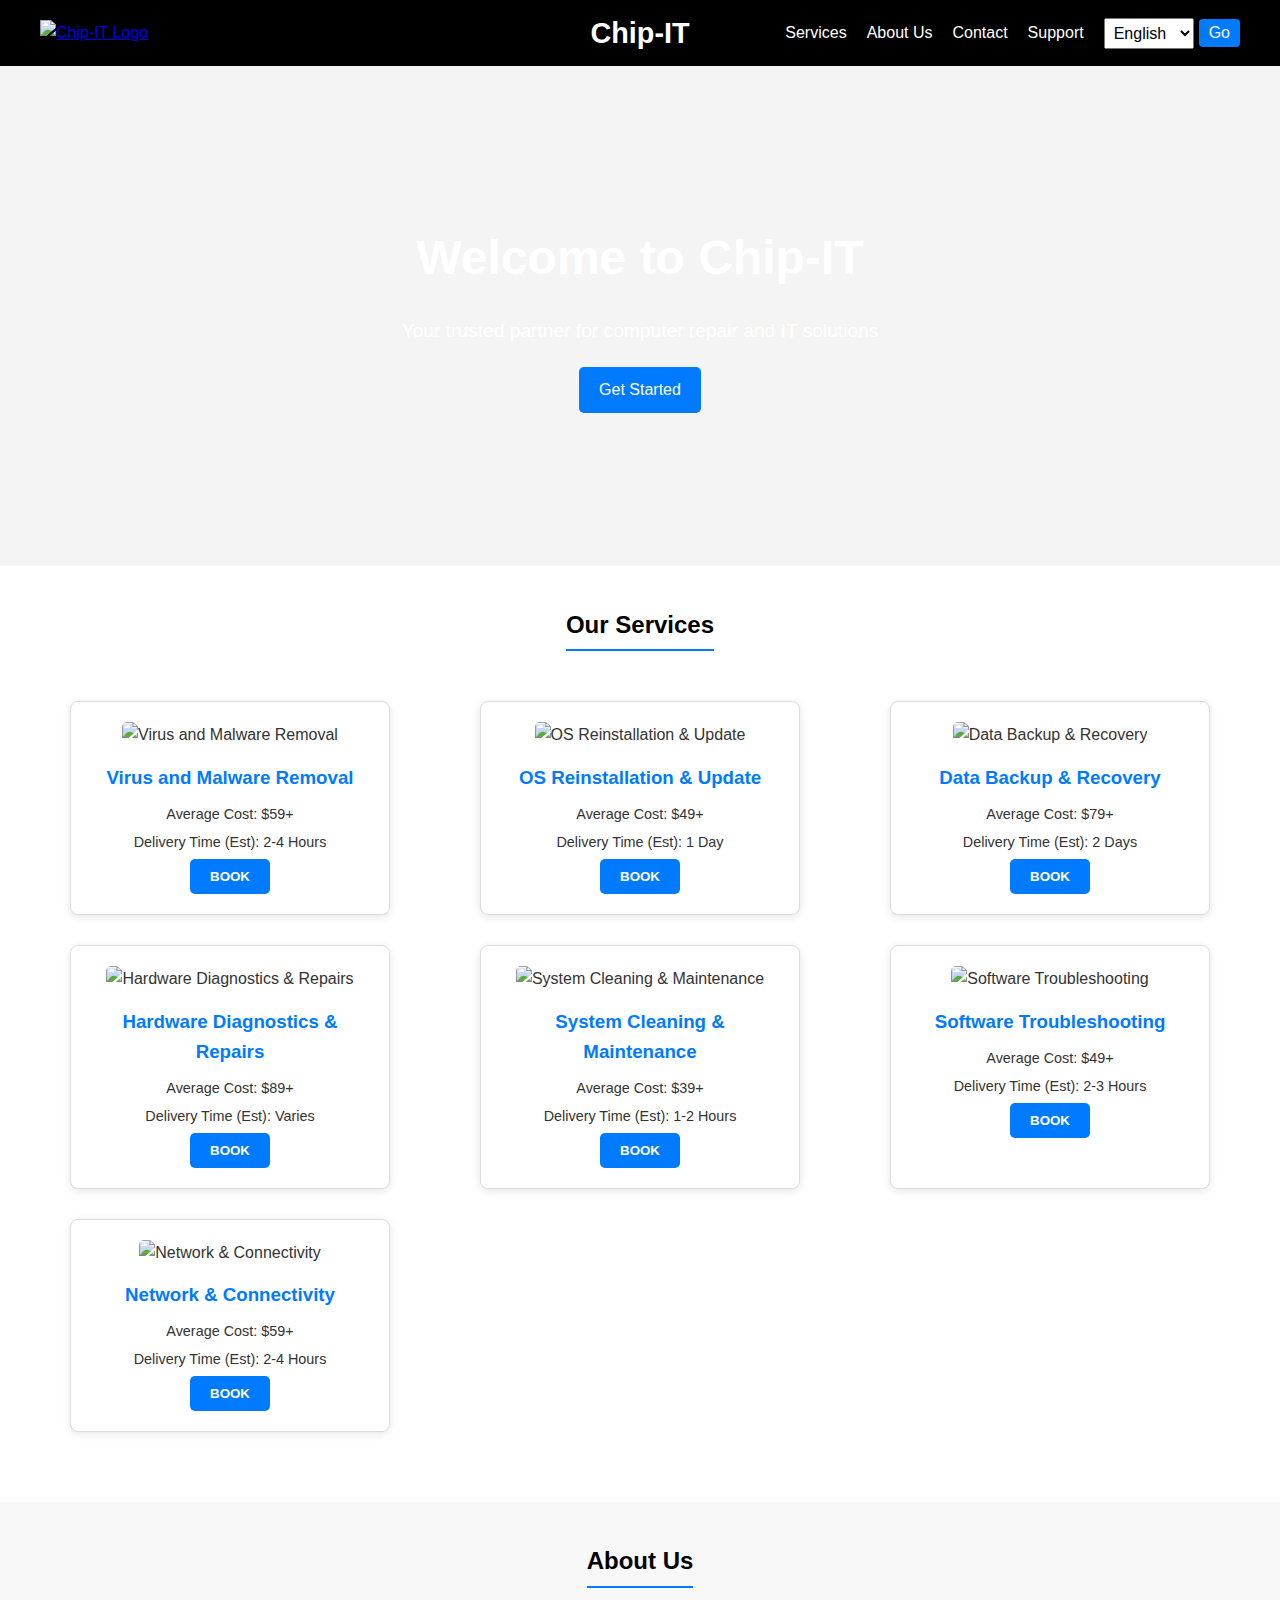
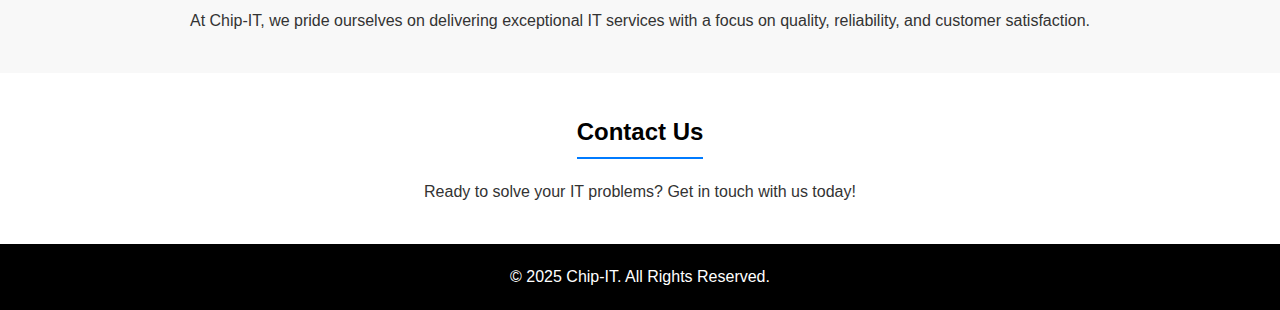
==== index.html @ d45455bc "1.0.0" ====
<!DOCTYPE html>
<html lang="en">
<head>
  <meta charset="UTF-8" />
  <meta name="viewport" content="width=device-width, initial-scale=1" />
  <title>Chip-IT - Professional IT Solutions</title>
  <link rel="stylesheet" href="styles.css" />
</head>
<body>
  <!-- Header and Navigation -->
  <header>
    <nav class="navbar">
      <div class="nav-container">
        <!-- Logo Area (Image Option) -->
        <div class="logo">
          <!-- Replace "path/to/logo.png" with your actual logo path -->
          <a href="index.html">
            <img src="path/to/logo.png" alt="Chip-IT Logo" class="logo-img" />
          </a>
        </div>

        <!-- Centered Title -->
        <h1 class="site-title" id="navTitle">Chip-IT</h1>

        <!-- Navigation Menu -->
        <ul class="nav-menu">
          <!-- Assign IDs to each link for translation -->
          <li><a href="#services" id="navServices">Services</a></li>
          <li><a href="#about" id="navAbout">About Us</a></li>
          <li><a href="#contact" id="navContact">Contact</a></li>
          <li><a href="#support" id="navSupport">Support</a></li>
          
          <!-- Language Selector (Dropdown + Go Button) -->
          <li class="language-selector">
            <select id="languageDropdown">
              <option value="en" selected>English</option>
              <option value="es">Español</option>
            </select>
            <button id="translateBtn">Go</button>
          </li>
        </ul>
      </div>
    </nav>
  </header>

  <!-- Main Content -->
  <main>
    <!-- Hero Section -->
    <section class="hero">
      <div class="hero-content">
        <h2 id="heroTitle">Welcome to Chip-IT</h2>
        <p id="heroSubtitle">Your trusted partner for computer repair and IT solutions</p>
        <a href="#contact" class="btn" id="heroButton">Get Started</a>
      </div>
    </section>

    <!-- Services Section -->
    <section id="services" class="services">
      <h2 id="servicesTitle">Our Services</h2>
      <div class="service-cards">
        <!-- Service Card 1 -->
        <div class="service-card">
          <div class="card-image">
            <img src="https://picsum.photos/320/180?random=1" alt="Virus and Malware Removal">
          </div>
          <h3 id="service1Title">Virus and Malware Removal</h3>
          <p class="average-cost" id="service1Cost">Average Cost: $59+</p>
          <p class="delivery-time" id="service1Time">Delivery Time (Est): 2-4 Hours</p>
          <button class="book-btn" id="service1Book">BOOK</button>
        </div>

        <!-- Service Card 2 -->
        <div class="service-card">
          <div class="card-image">
            <img src="https://picsum.photos/320/180?random=2" alt="OS Reinstallation & Update">
          </div>
          <h3 id="service2Title">OS Reinstallation & Update</h3>
          <p class="average-cost" id="service2Cost">Average Cost: $49+</p>
          <p class="delivery-time" id="service2Time">Delivery Time (Est): 1 Day</p>
          <button class="book-btn" id="service2Book">BOOK</button>
        </div>

        <!-- Service Card 3 -->
        <div class="service-card">
          <div class="card-image">
            <img src="https://picsum.photos/320/180?random=3" alt="Data Backup & Recovery">
          </div>
          <h3 id="service3Title">Data Backup & Recovery</h3>
          <p class="average-cost" id="service3Cost">Average Cost: $79+</p>
          <p class="delivery-time" id="service3Time">Delivery Time (Est): 2 Days</p>
          <button class="book-btn" id="service3Book">BOOK</button>
        </div>

        <!-- Service Card 4 -->
        <div class="service-card">
          <div class="card-image">
            <img src="https://picsum.photos/320/180?random=4" alt="Hardware Diagnostics & Repairs">
          </div>
          <h3 id="service4Title">Hardware Diagnostics & Repairs</h3>
          <p class="average-cost" id="service4Cost">Average Cost: $89+</p>
          <p class="delivery-time" id="service4Time">Delivery Time (Est): Varies</p>
          <button class="book-btn" id="service4Book">BOOK</button>
        </div>

        <!-- Service Card 5 -->
        <div class="service-card">
          <div class="card-image">
            <img src="https://picsum.photos/320/180?random=5" alt="System Cleaning & Maintenance">
          </div>
          <h3 id="service5Title">System Cleaning & Maintenance</h3>
          <p class="average-cost" id="service5Cost">Average Cost: $39+</p>
          <p class="delivery-time" id="service5Time">Delivery Time (Est): 1-2 Hours</p>
          <button class="book-btn" id="service5Book">BOOK</button>
        </div>

        <!-- Service Card 6 -->
        <div class="service-card">
          <div class="card-image">
            <img src="https://picsum.photos/320/180?random=6" alt="Software Troubleshooting">
          </div>
          <h3 id="service6Title">Software Troubleshooting</h3>
          <p class="average-cost" id="service6Cost">Average Cost: $49+</p>
          <p class="delivery-time" id="service6Time">Delivery Time (Est): 2-3 Hours</p>
          <button class="book-btn" id="service6Book">BOOK</button>
        </div>

        <!-- Service Card 7 -->
        <div class="service-card">
          <div class="card-image">
            <img src="https://picsum.photos/320/180?random=7" alt="Network & Connectivity">
          </div>
          <h3 id="service7Title">Network & Connectivity</h3>
          <p class="average-cost" id="service7Cost">Average Cost: $59+</p>
          <p class="delivery-time" id="service7Time">Delivery Time (Est): 2-4 Hours</p>
          <button class="book-btn" id="service7Book">BOOK</button>
        </div>
      </div>
    </section>

    <!-- About Section -->
    <section id="about" class="about">
      <h2 id="aboutTitle">About Us</h2>
      <p id="aboutText">
        At Chip-IT, we pride ourselves on delivering exceptional IT services with
        a focus on quality, reliability, and customer satisfaction.
      </p>
    </section>

    <!-- Contact Section -->
    <section id="contact" class="contact">
      <h2 id="contactTitle">Contact Us</h2>
      <p id="contactText">
        Ready to solve your IT problems? Get in touch with us today!
      </p>
      <!-- You can add a contact form here if desired -->
    </section>
  </main>

  <!-- Footer -->
  <footer>
    <p id="footerText">&copy; 2025 Chip-IT. All Rights Reserved.</p>
  </footer>

  <!-- JavaScript for Language Translation -->
  <script>
    // Dictionary of translations for each text ID
    const translations = {
      en: {
        navTitle: "Chip-IT",
        navServices: "Services",
        navAbout: "About Us",
        navContact: "Contact",
        navSupport: "Support",

        heroTitle: "Welcome to Chip-IT",
        heroSubtitle: "Your trusted partner for computer repair and IT solutions",
        heroButton: "Get Started",

        servicesTitle: "Our Services",

        service1Title: "Virus and Malware Removal",
        service1Cost: "Average Cost: $59+",
        service1Time: "Delivery Time (Est): 2-4 Hours",
        service1Book: "BOOK",

        service2Title: "OS Reinstallation & Update",
        service2Cost: "Average Cost: $49+",
        service2Time: "Delivery Time (Est): 1 Day",
        service2Book: "BOOK",

        service3Title: "Data Backup & Recovery",
        service3Cost: "Average Cost: $79+",
        service3Time: "Delivery Time (Est): 2 Days",
        service3Book: "BOOK",

        service4Title: "Hardware Diagnostics & Repairs",
        service4Cost: "Average Cost: $89+",
        service4Time: "Delivery Time (Est): Varies",
        service4Book: "BOOK",

        service5Title: "System Cleaning & Maintenance",
        service5Cost: "Average Cost: $39+",
        service5Time: "Delivery Time (Est): 1-2 Hours",
        service5Book: "BOOK",

        service6Title: "Software Troubleshooting",
        service6Cost: "Average Cost: $49+",
        service6Time: "Delivery Time (Est): 2-3 Hours",
        service6Book: "BOOK",

        service7Title: "Network & Connectivity",
        service7Cost: "Average Cost: $59+",
        service7Time: "Delivery Time (Est): 2-4 Hours",
        service7Book: "BOOK",

        aboutTitle: "About Us",
        aboutText:
          "At Chip-IT, we pride ourselves on delivering exceptional IT services with a focus on quality, reliability, and customer satisfaction.",

        contactTitle: "Contact Us",
        contactText:
          "Ready to solve your IT problems? Get in touch with us today!",

        footerText: "© 2025 Chip-IT. All Rights Reserved."
      },

      es: {
        navTitle: "Chip-IT",
        navServices: "Servicios",
        navAbout: "Acerca de",
        navContact: "Contacto",
        navSupport: "Soporte",

        heroTitle: "Bienvenido a Chip-IT",
        heroSubtitle: "Tu socio de confianza para la reparación de computadoras y soluciones de TI",
        heroButton: "Comenzar",

        servicesTitle: "Nuestros Servicios",

        service1Title: "Eliminación de Virus y Malware",
        service1Cost: "Costo Promedio: $59+",
        service1Time: "Tiempo de Entrega (Est): 2-4 Horas",
        service1Book: "RESERVAR",

        service2Title: "Reinstalación & Actualización de SO",
        service2Cost: "Costo Promedio: $49+",
        service2Time: "Tiempo de Entrega (Est): 1 Día",
        service2Book: "RESERVAR",

        service3Title: "Respaldo & Recuperación de Datos",
        service3Cost: "Costo Promedio: $79+",
        service3Time: "Tiempo de Entrega (Est): 2 Días",
        service3Book: "RESERVAR",

        service4Title: "Diagnóstico & Reparaciones de Hardware",
        service4Cost: "Costo Promedio: $89+",
        service4Time: "Tiempo de Entrega (Est): Variable",
        service4Book: "RESERVAR",

        service5Title: "Limpieza & Mantenimiento del Sistema",
        service5Cost: "Costo Promedio: $39+",
        service5Time: "Tiempo de Entrega (Est): 1-2 Horas",
        service5Book: "RESERVAR",

        service6Title: "Solución de Problemas de Software",
        service6Cost: "Costo Promedio: $49+",
        service6Time: "Tiempo de Entrega (Est): 2-3 Horas",
        service6Book: "RESERVAR",

        service7Title: "Redes & Conectividad",
        service7Cost: "Costo Promedio: $59+",
        service7Time: "Tiempo de Entrega (Est): 2-4 Horas",
        service7Book: "RESERVAR",

        aboutTitle: "Acerca de Nosotros",
        aboutText:
          "En Chip-IT, nos enorgullecemos de ofrecer servicios de TI excepcionales con un enfoque en la calidad, la confiabilidad y la satisfacción del cliente.",

        contactTitle: "Contáctanos",
        contactText:
          "¿Listo para resolver tus problemas de TI? ¡Ponte en contacto con nosotros hoy mismo!",

        footerText: "© 2025 Chip-IT. Todos los Derechos Reservados."
      }
    };

    // Translate function
    function translatePage(lang) {
      // For each key in the chosen language, update the element with the matching ID
      const langKeys = Object.keys(translations[lang]);
      langKeys.forEach((key) => {
        const element = document.getElementById(key);
        if (element) {
          element.textContent = translations[lang][key];
        }
      });
    }

    // On page load, default to English
    window.addEventListener("DOMContentLoaded", () => {
      translatePage("en");

      // Handle "Go" button click
      const translateBtn = document.getElementById("translateBtn");
      const languageDropdown = document.getElementById("languageDropdown");

      translateBtn.addEventListener("click", () => {
        const selectedLang = languageDropdown.value;
        translatePage(selectedLang);
      });
    });
  </script>
</body>
</html>
---- styles.css ----
/* Reset and basic styles */
* {
  margin: 0;
  padding: 0;
  box-sizing: border-box;
}

body {
  font-family: Arial, sans-serif;
  line-height: 1.6;
  background-color: #f4f4f4;
  color: #333;
}

/* Navigation Bar */
.navbar {
  background-color: #000;
  padding: 10px 20px;
}

/* Using CSS Grid to position:
   - The logo (left)
   - The site title (center)
   - The nav menu (right) */
.nav-container {
  display: grid;
  grid-template-columns: 1fr auto 1fr;
  align-items: center;
  max-width: 1200px;
  margin: 0 auto;
}

/* Logo Area */
.logo {
  justify-self: start;
}

.logo-img {
  width: 120px; /* Adjust as needed */
  height: auto;
}

/* Centered Title */
.site-title {
  font-size: 1.8rem;
  font-weight: bold;
  color: #fff;
  text-align: center;
  justify-self: center;
  margin: 0;
}

/* Navigation Menu (right side) */
.nav-menu {
  list-style: none;
  display: flex;
  align-items: center; /* Ensures dropdown aligns nicely with text */
  justify-self: end;
}

.nav-menu li {
  margin-left: 20px;
}

.nav-menu li a {
  color: #fff;
  text-decoration: none;
  font-size: 1rem;
  transition: color 0.3s ease;
}

.nav-menu li a:hover {
  color: #007BFF;
}

/* Language Selector (Dropdown + Go Button) */
.language-selector {
  display: flex;
  align-items: center;
}

#languageDropdown {
  padding: 5px;
  font-size: 1rem;
  margin-right: 5px;
}

#translateBtn {
  padding: 5px 10px;
  font-size: 1rem;
  background-color: #007BFF;
  color: #fff;
  border: none;
  border-radius: 4px;
  cursor: pointer;
}

#translateBtn:hover {
  background-color: #0056b3;
}

/* Hero Section with Picsum image */
.hero {
  background: url('https://picsum.photos/1600/600') center center/cover no-repeat;
  height: 500px;
  display: flex;
  align-items: center;
  justify-content: center;
  text-align: center;
  color: #fff;
  padding: 0 20px;
}

.hero-content h2 {
  font-size: 3rem;
  margin-bottom: 20px;
}

.hero-content p {
  font-size: 1.2rem;
  margin-bottom: 20px;
}

.btn {
  display: inline-block;
  background-color: #007BFF;
  color: #fff;
  padding: 10px 20px;
  text-decoration: none;
  border-radius: 5px;
  transition: background-color 0.3s ease;
}

.btn:hover {
  background-color: #0056b3;
}

/* Services Section */
.services {
  padding: 40px 20px;
  background-color: #fff;
  text-align: center;
}

.services h2 {
  margin-bottom: 20px;
  color: #000;
  border-bottom: 2px solid #007BFF;
  display: inline-block;
  padding-bottom: 5px;
}

/* Service Cards Container: 3 per row, bigger cards */
.service-cards {
  display: grid;
  grid-template-columns: repeat(3, 1fr);
  gap: 30px;
  max-width: 1200px;
  margin: 30px auto;
  justify-items: center; /* Center each card in its column */
}

/* Individual Service Card: larger width/height */
.service-card {
  width: 320px;
  background-color: #fff;
  border: 1px solid #ddd;
  border-radius: 8px;
  padding: 20px;
  text-align: center;
  box-shadow: 0 2px 8px rgba(0,0,0,0.1);
  transition: transform 0.3s ease, box-shadow 0.3s ease;
}

.service-card:hover {
  transform: translateY(-5px);
  box-shadow: 0 4px 12px rgba(0,0,0,0.15);
}

/* Image Container within the card */
.card-image {
  width: 100%;
  margin-bottom: 15px;
}

.card-image img {
  width: 100%;
  height: auto;
  border-radius: 5px;
}

/* Service Title */
.service-card h3 {
  margin: 10px 0;
  color: #007BFF;
}

/* Cost and Delivery Time styles */
.average-cost,
.delivery-time {
  font-size: 0.9rem;
  margin: 5px 0;
}

/* Book Button */
.book-btn {
  display: inline-block;
  background-color: #007BFF;
  color: #fff;
  border: none;
  border-radius: 5px;
  padding: 10px 20px;
  cursor: pointer;
  font-weight: bold;
  transition: background-color 0.3s ease;
}

.book-btn:hover {
  background-color: #0056b3;
}

/* About Section */
.about {
  padding: 40px 20px;
  background-color: #f8f8f8;
  text-align: center;
}

.about h2 {
  margin-bottom: 20px;
  color: #000;
  border-bottom: 2px solid #007BFF;
  display: inline-block;
  padding-bottom: 5px;
}

/* Contact Section */
.contact {
  padding: 40px 20px;
  background-color: #fff;
  text-align: center;
}

.contact h2 {
  margin-bottom: 20px;
  color: #000;
  border-bottom: 2px solid #007BFF;
  display: inline-block;
  padding-bottom: 5px;
}

/* Footer */
footer {
  background-color: #000;
  color: #fff;
  padding: 20px;
  text-align: center;
}
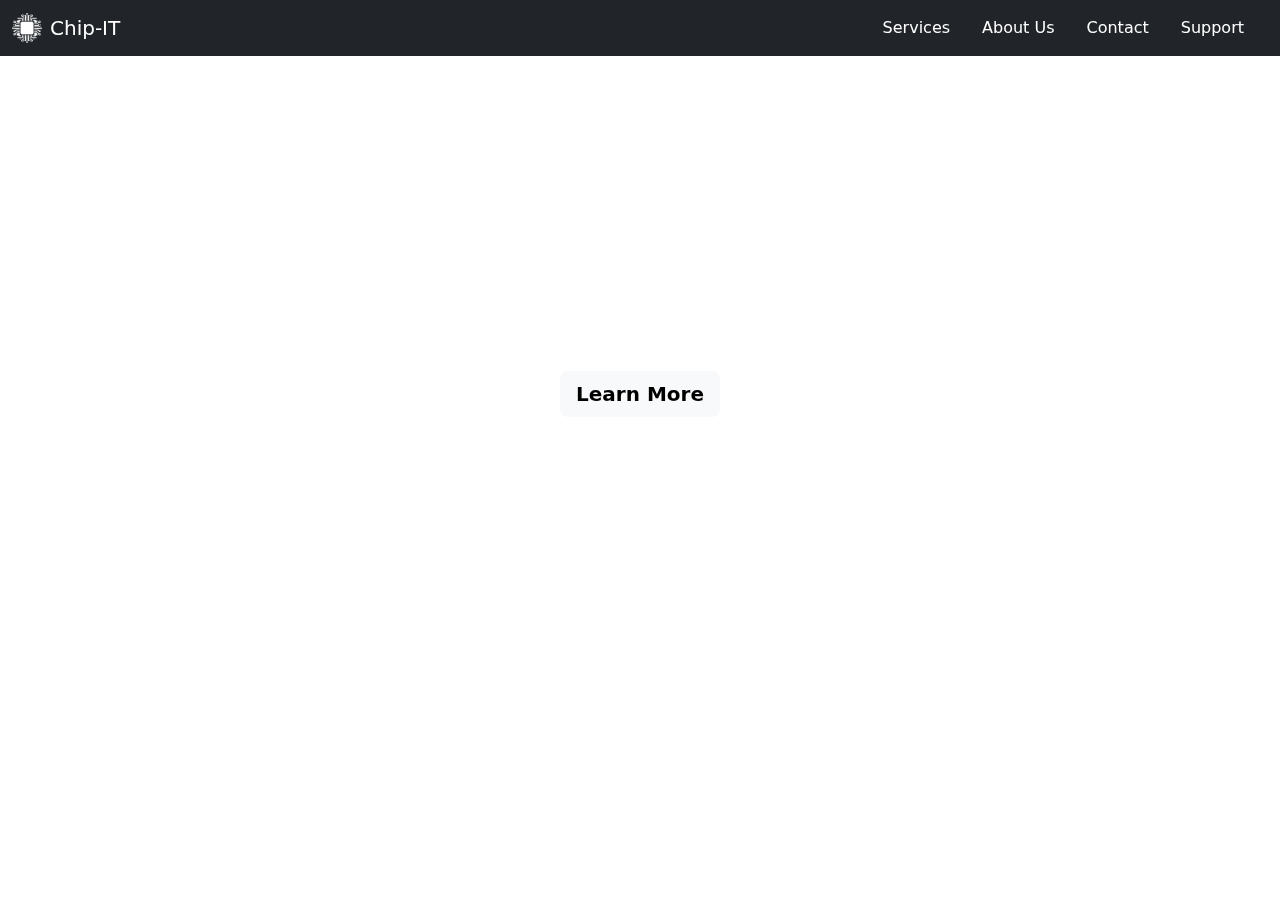
==== commit 39b7726d: "2.0.1" ====
--- a/index.html
+++ b/index.html
@@ -1,315 +1,116 @@
 <!DOCTYPE html>
 <html lang="en">
-<head>
-  <meta charset="UTF-8" />
-  <meta name="viewport" content="width=device-width, initial-scale=1" />
-  <title>Chip-IT - Professional IT Solutions</title>
-  <link rel="stylesheet" href="styles.css" />
-</head>
-<body>
-  <!-- Header and Navigation -->
-  <header>
-    <nav class="navbar">
-      <div class="nav-container">
-        <!-- Logo Area (Image Option) -->
-        <div class="logo">
-          <!-- Replace "path/to/logo.png" with your actual logo path -->
-          <a href="index.html">
-            <img src="path/to/logo.png" alt="Chip-IT Logo" class="logo-img" />
+  <head>
+    <meta charset="utf-8" />
+    <meta name="viewport" content="width=device-width, initial-scale=1" />
+    <title>Chip-IT</title>
+    <!-- Bootstrap CSS (CDN) -->
+    <link
+      href="https://cdn.jsdelivr.net/npm/bootstrap@5.3.0/dist/css/bootstrap.min.css"
+      rel="stylesheet"
+    />
+
+    <!-- Custom CSS -->
+    <link rel="stylesheet" href="homepage.css" />
+    <!-- Mobile-Specific CSS -->
+    <link rel="stylesheet" href="homepage-mobi.css" />
+
+  </head>
+  <body>
+    <!-- Video Background -->
+    <!-- Replace 'video-bg.mp4' with your own video file path or URL -->
+    <video
+      class="video-background"
+      autoplay
+      muted
+      loop
+      playsinline
+      id="bgVideo"
+    >
+      <source src="videos/computer-fix.mp4" type="video/mp4" />
+      <!-- Fallback text if the video cannot be played -->
+      Your browser does not support HTML5 video.
+    </video>
+
+    <!-- Cover Container -->
+    <div class="cover-container d-flex w-100 h-100 mx-auto flex-column">
+
+      <!-- Navbar -->
+      <header>
+        <nav class="navbar navbar-expand-md navbar-dark bg-dark">
+          <div class="container-fluid">
+            <!-- Brand -->
+            <a class="navbar-brand d-flex align-items-center" href="#">
+              <!-- Example icon (optional). You can remove or replace with your own logo -->
+              <img
+                src="images/White-Logo.png"
+                alt="Chip Icon"
+                width="30"
+                height="30"
+                class="me-2"
+              />
+              <span>Chip-IT</span>
+            </a>
+
+            <!-- Toggler for mobile view -->
+            <button
+              class="navbar-toggler"
+              type="button"
+              data-bs-toggle="collapse"
+              data-bs-target="#navbarNav"
+              aria-controls="navbarNav"
+              aria-expanded="false"
+              aria-label="Toggle navigation"
+            >
+              <span class="navbar-toggler-icon"></span>
+            </button>
+
+            <!-- Navbar Items -->
+            <div class="collapse navbar-collapse justify-content-end" id="navbarNav">
+              <ul class="navbar-nav">
+                <li class="nav-item">
+                  <a class="nav-link" href="#services">Services</a>
+                </li>
+                <li class="nav-item">
+                  <a class="nav-link" href="#about">About Us</a>
+                </li>
+                <li class="nav-item">
+                  <a class="nav-link" href="#contact">Contact</a>
+                </li>
+                <li class="nav-item">
+                  <a class="nav-link" href="#support">Support</a>
+                </li>
+              </ul>
+            </div>
+          </div>
+        </nav>
+      </header>
+
+      <!-- Main Content -->
+      <main class="px-3 text-center my-auto">
+        <h1>Welcome to Chip-IT</h1>
+        <p class="lead">
+          Your one-stop solution for all IT services.
+        </p>
+        <p class="lead">
+          <a href="#services" class="btn btn-lg btn-secondary fw-bold">
+            Learn More
           </a>
-        </div>
+        </p>
+      </main>
 
-        <!-- Centered Title -->
-        <h1 class="site-title" id="navTitle">Chip-IT</h1>
+      <!-- Footer -->
+      <footer class="text-center mt-auto text-white-50">
+        <p>Copyright 2025 - David Banda</p>
+      </footer>
 
-        <!-- Navigation Menu -->
-        <ul class="nav-menu">
-          <!-- Assign IDs to each link for translation -->
-          <li><a href="#services" id="navServices">Services</a></li>
-          <li><a href="#about" id="navAbout">About Us</a></li>
-          <li><a href="#contact" id="navContact">Contact</a></li>
-          <li><a href="#support" id="navSupport">Support</a></li>
-          
-          <!-- Language Selector (Dropdown + Go Button) -->
-          <li class="language-selector">
-            <select id="languageDropdown">
-              <option value="en" selected>English</option>
-              <option value="es">Español</option>
-            </select>
-            <button id="translateBtn">Go</button>
-          </li>
-        </ul>
-      </div>
-    </nav>
-  </header>
+    </div>
 
-  <!-- Main Content -->
-  <main>
-    <!-- Hero Section -->
-    <section class="hero">
-      <div class="hero-content">
-        <h2 id="heroTitle">Welcome to Chip-IT</h2>
-        <p id="heroSubtitle">Your trusted partner for computer repair and IT solutions</p>
-        <a href="#contact" class="btn" id="heroButton">Get Started</a>
-      </div>
-    </section>
-
-    <!-- Services Section -->
-    <section id="services" class="services">
-      <h2 id="servicesTitle">Our Services</h2>
-      <div class="service-cards">
-        <!-- Service Card 1 -->
-        <div class="service-card">
-          <div class="card-image">
-            <img src="https://picsum.photos/320/180?random=1" alt="Virus and Malware Removal">
-          </div>
-          <h3 id="service1Title">Virus and Malware Removal</h3>
-          <p class="average-cost" id="service1Cost">Average Cost: $59+</p>
-          <p class="delivery-time" id="service1Time">Delivery Time (Est): 2-4 Hours</p>
-          <button class="book-btn" id="service1Book">BOOK</button>
-        </div>
-
-        <!-- Service Card 2 -->
-        <div class="service-card">
-          <div class="card-image">
-            <img src="https://picsum.photos/320/180?random=2" alt="OS Reinstallation & Update">
-          </div>
-          <h3 id="service2Title">OS Reinstallation & Update</h3>
-          <p class="average-cost" id="service2Cost">Average Cost: $49+</p>
-          <p class="delivery-time" id="service2Time">Delivery Time (Est): 1 Day</p>
-          <button class="book-btn" id="service2Book">BOOK</button>
-        </div>
-
-        <!-- Service Card 3 -->
-        <div class="service-card">
-          <div class="card-image">
-            <img src="https://picsum.photos/320/180?random=3" alt="Data Backup & Recovery">
-          </div>
-          <h3 id="service3Title">Data Backup & Recovery</h3>
-          <p class="average-cost" id="service3Cost">Average Cost: $79+</p>
-          <p class="delivery-time" id="service3Time">Delivery Time (Est): 2 Days</p>
-          <button class="book-btn" id="service3Book">BOOK</button>
-        </div>
-
-        <!-- Service Card 4 -->
-        <div class="service-card">
-          <div class="card-image">
-            <img src="https://picsum.photos/320/180?random=4" alt="Hardware Diagnostics & Repairs">
-          </div>
-          <h3 id="service4Title">Hardware Diagnostics & Repairs</h3>
-          <p class="average-cost" id="service4Cost">Average Cost: $89+</p>
-          <p class="delivery-time" id="service4Time">Delivery Time (Est): Varies</p>
-          <button class="book-btn" id="service4Book">BOOK</button>
-        </div>
-
-        <!-- Service Card 5 -->
-        <div class="service-card">
-          <div class="card-image">
-            <img src="https://picsum.photos/320/180?random=5" alt="System Cleaning & Maintenance">
-          </div>
-          <h3 id="service5Title">System Cleaning & Maintenance</h3>
-          <p class="average-cost" id="service5Cost">Average Cost: $39+</p>
-          <p class="delivery-time" id="service5Time">Delivery Time (Est): 1-2 Hours</p>
-          <button class="book-btn" id="service5Book">BOOK</button>
-        </div>
-
-        <!-- Service Card 6 -->
-        <div class="service-card">
-          <div class="card-image">
-            <img src="https://picsum.photos/320/180?random=6" alt="Software Troubleshooting">
-          </div>
-          <h3 id="service6Title">Software Troubleshooting</h3>
-          <p class="average-cost" id="service6Cost">Average Cost: $49+</p>
-          <p class="delivery-time" id="service6Time">Delivery Time (Est): 2-3 Hours</p>
-          <button class="book-btn" id="service6Book">BOOK</button>
-        </div>
-
-        <!-- Service Card 7 -->
-        <div class="service-card">
-          <div class="card-image">
-            <img src="https://picsum.photos/320/180?random=7" alt="Network & Connectivity">
-          </div>
-          <h3 id="service7Title">Network & Connectivity</h3>
-          <p class="average-cost" id="service7Cost">Average Cost: $59+</p>
-          <p class="delivery-time" id="service7Time">Delivery Time (Est): 2-4 Hours</p>
-          <button class="book-btn" id="service7Book">BOOK</button>
-        </div>
-      </div>
-    </section>
-
-    <!-- About Section -->
-    <section id="about" class="about">
-      <h2 id="aboutTitle">About Us</h2>
-      <p id="aboutText">
-        At Chip-IT, we pride ourselves on delivering exceptional IT services with
-        a focus on quality, reliability, and customer satisfaction.
-      </p>
-    </section>
-
-    <!-- Contact Section -->
-    <section id="contact" class="contact">
-      <h2 id="contactTitle">Contact Us</h2>
-      <p id="contactText">
-        Ready to solve your IT problems? Get in touch with us today!
-      </p>
-      <!-- You can add a contact form here if desired -->
-    </section>
-  </main>
-
-  <!-- Footer -->
-  <footer>
-    <p id="footerText">&copy; 2025 Chip-IT. All Rights Reserved.</p>
-  </footer>
-
-  <!-- JavaScript for Language Translation -->
-  <script>
-    // Dictionary of translations for each text ID
-    const translations = {
-      en: {
-        navTitle: "Chip-IT",
-        navServices: "Services",
-        navAbout: "About Us",
-        navContact: "Contact",
-        navSupport: "Support",
-
-        heroTitle: "Welcome to Chip-IT",
-        heroSubtitle: "Your trusted partner for computer repair and IT solutions",
-        heroButton: "Get Started",
-
-        servicesTitle: "Our Services",
-
-        service1Title: "Virus and Malware Removal",
-        service1Cost: "Average Cost: $59+",
-        service1Time: "Delivery Time (Est): 2-4 Hours",
-        service1Book: "BOOK",
-
-        service2Title: "OS Reinstallation & Update",
-        service2Cost: "Average Cost: $49+",
-        service2Time: "Delivery Time (Est): 1 Day",
-        service2Book: "BOOK",
-
-        service3Title: "Data Backup & Recovery",
-        service3Cost: "Average Cost: $79+",
-        service3Time: "Delivery Time (Est): 2 Days",
-        service3Book: "BOOK",
-
-        service4Title: "Hardware Diagnostics & Repairs",
-        service4Cost: "Average Cost: $89+",
-        service4Time: "Delivery Time (Est): Varies",
-        service4Book: "BOOK",
-
-        service5Title: "System Cleaning & Maintenance",
-        service5Cost: "Average Cost: $39+",
-        service5Time: "Delivery Time (Est): 1-2 Hours",
-        service5Book: "BOOK",
-
-        service6Title: "Software Troubleshooting",
-        service6Cost: "Average Cost: $49+",
-        service6Time: "Delivery Time (Est): 2-3 Hours",
-        service6Book: "BOOK",
-
-        service7Title: "Network & Connectivity",
-        service7Cost: "Average Cost: $59+",
-        service7Time: "Delivery Time (Est): 2-4 Hours",
-        service7Book: "BOOK",
-
-        aboutTitle: "About Us",
-        aboutText:
-          "At Chip-IT, we pride ourselves on delivering exceptional IT services with a focus on quality, reliability, and customer satisfaction.",
-
-        contactTitle: "Contact Us",
-        contactText:
-          "Ready to solve your IT problems? Get in touch with us today!",
-
-        footerText: "© 2025 Chip-IT. All Rights Reserved."
-      },
-
-      es: {
-        navTitle: "Chip-IT",
-        navServices: "Servicios",
-        navAbout: "Acerca de",
-        navContact: "Contacto",
-        navSupport: "Soporte",
-
-        heroTitle: "Bienvenido a Chip-IT",
-        heroSubtitle: "Tu socio de confianza para la reparación de computadoras y soluciones de TI",
-        heroButton: "Comenzar",
-
-        servicesTitle: "Nuestros Servicios",
-
-        service1Title: "Eliminación de Virus y Malware",
-        service1Cost: "Costo Promedio: $59+",
-        service1Time: "Tiempo de Entrega (Est): 2-4 Horas",
-        service1Book: "RESERVAR",
-
-        service2Title: "Reinstalación & Actualización de SO",
-        service2Cost: "Costo Promedio: $49+",
-        service2Time: "Tiempo de Entrega (Est): 1 Día",
-        service2Book: "RESERVAR",
-
-        service3Title: "Respaldo & Recuperación de Datos",
-        service3Cost: "Costo Promedio: $79+",
-        service3Time: "Tiempo de Entrega (Est): 2 Días",
-        service3Book: "RESERVAR",
-
-        service4Title: "Diagnóstico & Reparaciones de Hardware",
-        service4Cost: "Costo Promedio: $89+",
-        service4Time: "Tiempo de Entrega (Est): Variable",
-        service4Book: "RESERVAR",
-
-        service5Title: "Limpieza & Mantenimiento del Sistema",
-        service5Cost: "Costo Promedio: $39+",
-        service5Time: "Tiempo de Entrega (Est): 1-2 Horas",
-        service5Book: "RESERVAR",
-
-        service6Title: "Solución de Problemas de Software",
-        service6Cost: "Costo Promedio: $49+",
-        service6Time: "Tiempo de Entrega (Est): 2-3 Horas",
-        service6Book: "RESERVAR",
-
-        service7Title: "Redes & Conectividad",
-        service7Cost: "Costo Promedio: $59+",
-        service7Time: "Tiempo de Entrega (Est): 2-4 Horas",
-        service7Book: "RESERVAR",
-
-        aboutTitle: "Acerca de Nosotros",
-        aboutText:
-          "En Chip-IT, nos enorgullecemos de ofrecer servicios de TI excepcionales con un enfoque en la calidad, la confiabilidad y la satisfacción del cliente.",
-
-        contactTitle: "Contáctanos",
-        contactText:
-          "¿Listo para resolver tus problemas de TI? ¡Ponte en contacto con nosotros hoy mismo!",
-
-        footerText: "© 2025 Chip-IT. Todos los Derechos Reservados."
-      }
-    };
-
-    // Translate function
-    function translatePage(lang) {
-      // For each key in the chosen language, update the element with the matching ID
-      const langKeys = Object.keys(translations[lang]);
-      langKeys.forEach((key) => {
-        const element = document.getElementById(key);
-        if (element) {
-          element.textContent = translations[lang][key];
-        }
-      });
-    }
-
-    // On page load, default to English
-    window.addEventListener("DOMContentLoaded", () => {
-      translatePage("en");
-
-      // Handle "Go" button click
-      const translateBtn = document.getElementById("translateBtn");
-      const languageDropdown = document.getElementById("languageDropdown");
-
-      translateBtn.addEventListener("click", () => {
-        const selectedLang = languageDropdown.value;
-        translatePage(selectedLang);
-      });
-    });
-  </script>
-</body>
+    <!-- Bootstrap JS (CDN) -->
+    <script
+      src="https://cdn.jsdelivr.net/npm/bootstrap@5.3.0/dist/js/bootstrap.bundle.min.js"
+    ></script>
+    <!-- Custom JS -->
+    <script src="homepage.js"></script>
+  </body>
 </html>
- 
--- a/homepage.css
+++ b/homepage.css
@@ -0,0 +1,54 @@
+/* homepage.css */
+
+/* Make the video fill the entire background */
+.video-background {
+  position: fixed;
+  top: 0;
+  left: 0;
+  width: 100%;
+  height: 100%;
+  object-fit: cover;
+  z-index: -1; /* ensures the video stays behind other elements */
+}
+
+/* Ensure the cover content is on top of the video */
+.cover-container {
+  position: relative;
+  z-index: 1;
+  min-height: 100vh;
+  padding: 0;
+}
+
+/* Style for the main text area */
+main h1 {
+  color: #fff;
+  font-weight: 700;
+  margin-bottom: 1rem;
+}
+
+main p.lead {
+  color: #fff;
+  margin-bottom: 2rem;
+}
+
+/* Button style override */
+.btn-secondary {
+  background-color: #f8f9fa;
+  color: #000;
+  border: none;
+}
+
+footer {
+  color: #fff;
+  padding: 1rem 0;
+}
+
+/* Navbar overrides if needed */
+.navbar-dark .navbar-nav .nav-link {
+  color: #fff;
+  margin-right: 1rem;
+}
+
+.navbar-dark .navbar-nav .nav-link:hover {
+  color: #bbb;
+}
--- a/homepage-mobi.css
+++ b/homepage-mobi.css
@@ -0,0 +1,20 @@
+/* homepage-mobi.css */
+
+/* Example: Adjust main heading and spacing on very small screens */
+@media (max-width: 576px) {
+  main h1 {
+    font-size: 2rem;
+  }
+
+  main p.lead {
+    font-size: 1rem;
+  }
+
+  .navbar-brand span {
+    font-size: 1rem;
+  }
+
+  .navbar-nav .nav-link {
+    padding: 0.5rem 1rem;
+  }
+}
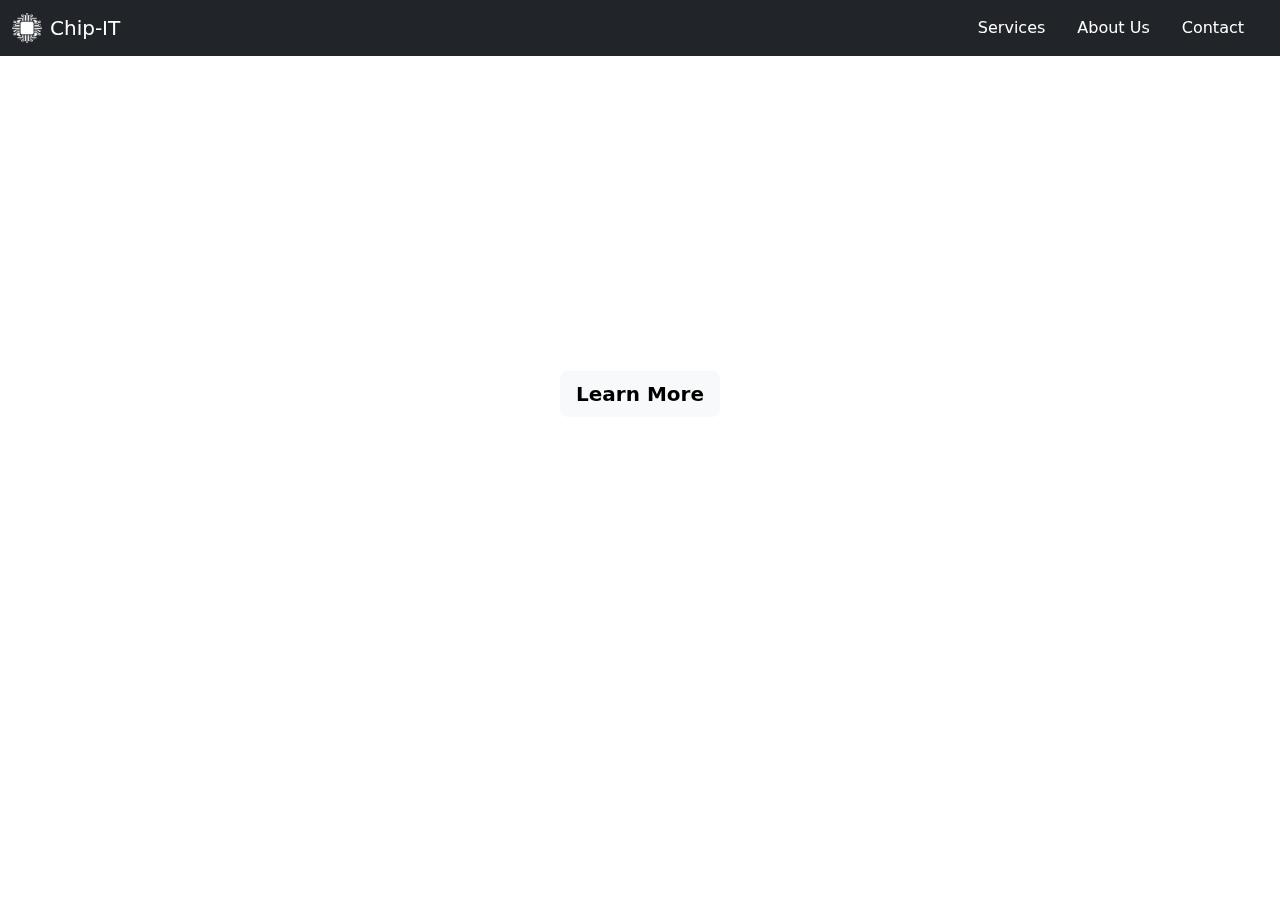
==== commit 34daa570: "3.0.3" ====
--- a/index.html
+++ b/index.html
@@ -14,6 +14,7 @@
     <link rel="stylesheet" href="homepage.css" />
     <!-- Mobile-Specific CSS -->
     <link rel="stylesheet" href="homepage-mobi.css" />
+    <link rel="icon" type="x-icon" href="images/logo.png" />
 
   </head>
   <body>
@@ -69,16 +70,13 @@
             <div class="collapse navbar-collapse justify-content-end" id="navbarNav">
               <ul class="navbar-nav">
                 <li class="nav-item">
-                  <a class="nav-link" href="#services">Services</a>
+                  <a class="nav-link" href="services.html">Services</a>
                 </li>
                 <li class="nav-item">
-                  <a class="nav-link" href="#about">About Us</a>
+                  <a class="nav-link" href="about-us.html">About Us</a>
                 </li>
                 <li class="nav-item">
-                  <a class="nav-link" href="#contact">Contact</a>
-                </li>
-                <li class="nav-item">
-                  <a class="nav-link" href="#support">Support</a>
+                  <a class="nav-link" href="contact.html">Contact</a>
                 </li>
               </ul>
             </div>
@@ -93,7 +91,7 @@
           Your one-stop solution for all IT services.
         </p>
         <p class="lead">
-          <a href="#services" class="btn btn-lg btn-secondary fw-bold">
+          <a href="services.html" class="btn btn-lg btn-secondary fw-bold">
             Learn More
           </a>
         </p>
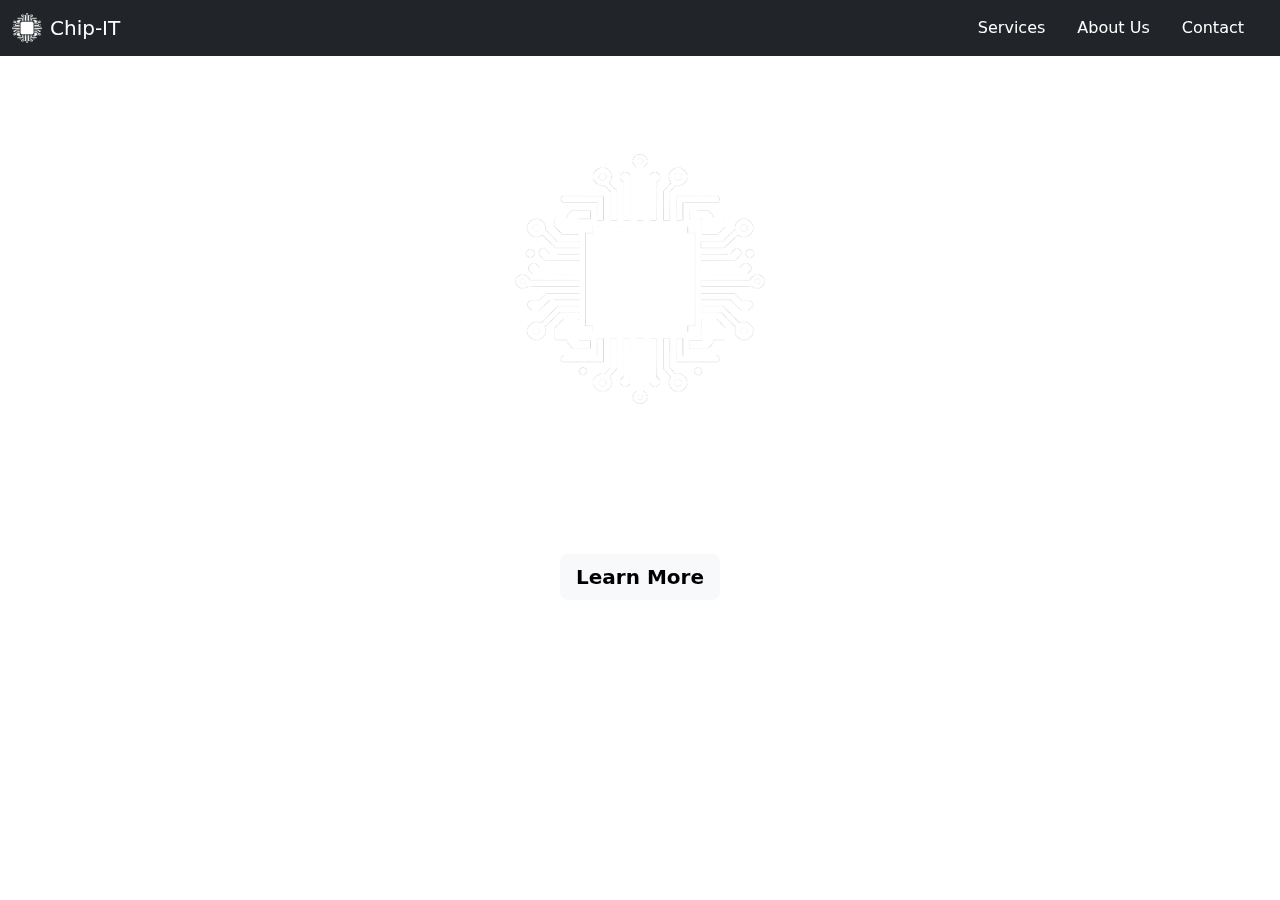
==== commit 8b9cd135: "6.0.0" ====
--- a/index.html
+++ b/index.html
@@ -1,114 +1,96 @@
 <!DOCTYPE html>
 <html lang="en">
-  <head>
-    <meta charset="utf-8" />
-    <meta name="viewport" content="width=device-width, initial-scale=1" />
-    <title>Chip-IT</title>
-    <!-- Bootstrap CSS (CDN) -->
-    <link
-      href="https://cdn.jsdelivr.net/npm/bootstrap@5.3.0/dist/css/bootstrap.min.css"
-      rel="stylesheet"
-    />
 
-    <!-- Custom CSS -->
-    <link rel="stylesheet" href="homepage.css" />
-    <!-- Mobile-Specific CSS -->
-    <link rel="stylesheet" href="homepage-mobi.css" />
-    <link rel="icon" type="x-icon" href="images/logo.png" />
+<head>
+  <meta charset="utf-8" />
+  <meta name="viewport" content="width=device-width, initial-scale=1" />
+  <title>Chip-IT</title>
+  <!-- Bootstrap CSS (CDN) -->
+  <link href="https://cdn.jsdelivr.net/npm/bootstrap@5.3.0/dist/css/bootstrap.min.css" rel="stylesheet" />
 
-  </head>
-  <body>
-    <!-- Video Background -->
-    <!-- Replace 'video-bg.mp4' with your own video file path or URL -->
-    <video
-      class="video-background"
-      autoplay
-      muted
-      loop
-      playsinline
-      id="bgVideo"
-    >
-      <source src="videos/computer-fix.mp4" type="video/mp4" />
-      <!-- Fallback text if the video cannot be played -->
-      Your browser does not support HTML5 video.
-    </video>
+  <!-- Custom CSS -->
+  <link rel="stylesheet" href="homepage.css" />
+  <!-- Mobile-Specific CSS -->
+  <link rel="stylesheet" href="homepage-mobi.css" />
+  <link rel="icon" type="x-icon" href="images/White-Logo.png" />
 
-    <!-- Cover Container -->
-    <div class="cover-container d-flex w-100 h-100 mx-auto flex-column">
+</head>
 
-      <!-- Navbar -->
-      <header>
-        <nav class="navbar navbar-expand-md navbar-dark bg-dark">
-          <div class="container-fluid">
-            <!-- Brand -->
-            <a class="navbar-brand d-flex align-items-center" href="#">
-              <!-- Example icon (optional). You can remove or replace with your own logo -->
-              <img
-                src="images/White-Logo.png"
-                alt="Chip Icon"
-                width="30"
-                height="30"
-                class="me-2"
-              />
-              <span>Chip-IT</span>
-            </a>
+<body>
+  <!-- Video Background -->
+  <!-- Replace 'video-bg.mp4' with your own video file path or URL -->
+  <video class="video-background" autoplay muted loop playsinline id="bgVideo">
+    <source src="videos/computer-fix.mp4" type="video/mp4" />
+    <!-- Fallback text if the video cannot be played -->
+    Your browser does not support HTML5 video.
+  </video>
 
-            <!-- Toggler for mobile view -->
-            <button
-              class="navbar-toggler"
-              type="button"
-              data-bs-toggle="collapse"
-              data-bs-target="#navbarNav"
-              aria-controls="navbarNav"
-              aria-expanded="false"
-              aria-label="Toggle navigation"
-            >
-              <span class="navbar-toggler-icon"></span>
-            </button>
+  <!-- Cover Container -->
+  <div class="cover-container d-flex w-100 h-100 mx-auto flex-column">
 
-            <!-- Navbar Items -->
-            <div class="collapse navbar-collapse justify-content-end" id="navbarNav">
-              <ul class="navbar-nav">
-                <li class="nav-item">
-                  <a class="nav-link" href="services.html">Services</a>
-                </li>
-                <li class="nav-item">
-                  <a class="nav-link" href="about-us.html">About Us</a>
-                </li>
-                <li class="nav-item">
-                  <a class="nav-link" href="contact.html">Contact</a>
-                </li>
-              </ul>
-            </div>
+    <!-- Navbar -->
+    <header>
+      <nav class="navbar navbar-expand-md navbar-dark bg-dark">
+        <div class="container-fluid">
+          <!-- Brand -->
+          <a class="navbar-brand d-flex align-items-center" href="#">
+            <!-- Example icon (optional). You can remove or replace with your own logo -->
+            <img src="images/White-Logo.png" alt="Chip Icon" width="30" height="30" class="me-2" />
+            <span>Chip-IT</span>
+          </a>
+
+          <!-- Toggler for mobile view -->
+          <button class="navbar-toggler" type="button" data-bs-toggle="collapse" data-bs-target="#navbarNav"
+            aria-controls="navbarNav" aria-expanded="false" aria-label="Toggle navigation">
+            <span class="navbar-toggler-icon"></span>
+          </button>
+
+          <!-- Navbar Items -->
+          <div class="collapse navbar-collapse justify-content-end" id="navbarNav">
+            <ul class="navbar-nav">
+              <li class="nav-item">
+                <a class="nav-link" href="services.html">Services</a>
+              </li>
+              <li class="nav-item">
+                <a class="nav-link" href="about-us.html">About Us</a>
+              </li>
+              <li class="nav-item">
+                <a class="nav-link" href="contact.html">Contact</a>
+              </li>
+            </ul>
           </div>
-        </nav>
-      </header>
+        </div>
+      </nav>
+    </header>
 
-      <!-- Main Content -->
-      <main class="px-3 text-center my-auto">
-        <h1>Welcome to Chip-IT</h1>
-        <p class="lead">
-          Your one-stop solution for all IT services.
-        </p>
-        <p class="lead">
-          <a href="services.html" class="btn btn-lg btn-secondary fw-bold">
-            Learn More
-          </a>
-        </p>
-      </main>
+    <!-- Main Content -->
+    <main class="px-3 text-center my-auto">
+      <img src="images/White-Logo.png" alt="Chip-IT Logo" class="d-block mx-auto mb-4" width="250" height="250"/>
+      <h1>Welcome to Chip-IT</h1>
+      <p class="lead">
+        Your one-stop solution for all IT services.
+      </p>
+      <p class="lead">
+        <a href="services.html" class="btn btn-lg btn-secondary fw-bold">
+          Learn More
+        </a>
+      </p>
+    </main>
 
-      <!-- Footer -->
-      <footer class="text-center mt-auto text-white-50">
-        <p>Copyright 2025 - David Banda</p>
-      </footer>
+    <!-- Footer -->
+    <footer class="text-center mt-auto text-white-50">
+      <p>Copyright 2025 - David Banda</p>
+    </footer>
 
-    </div>
+  </div>
 
-    <!-- Bootstrap JS (CDN) -->
-    <script
-      src="https://cdn.jsdelivr.net/npm/bootstrap@5.3.0/dist/js/bootstrap.bundle.min.js"
-    ></script>
-    <!-- Custom JS -->
-    <script src="homepage.js"></script>
-  </body>
-</html>
+  <!-- Bootstrap JS (CDN) -->
+  <script src="https://cdn.jsdelivr.net/npm/bootstrap@5.3.0/dist/js/bootstrap.bundle.min.js"></script>
+  <!-- Custom JS -->
+  <script src="homepage.js"></script>
+  <script> window.chtlConfig = { chatbotId: "7741564378" } </script>
+  <script async data-id="7741564378" id="chatling-embed-script" type="text/javascript"
+    src="https://chatling.ai/js/embed.js"></script>
+</body>
+
+</html>